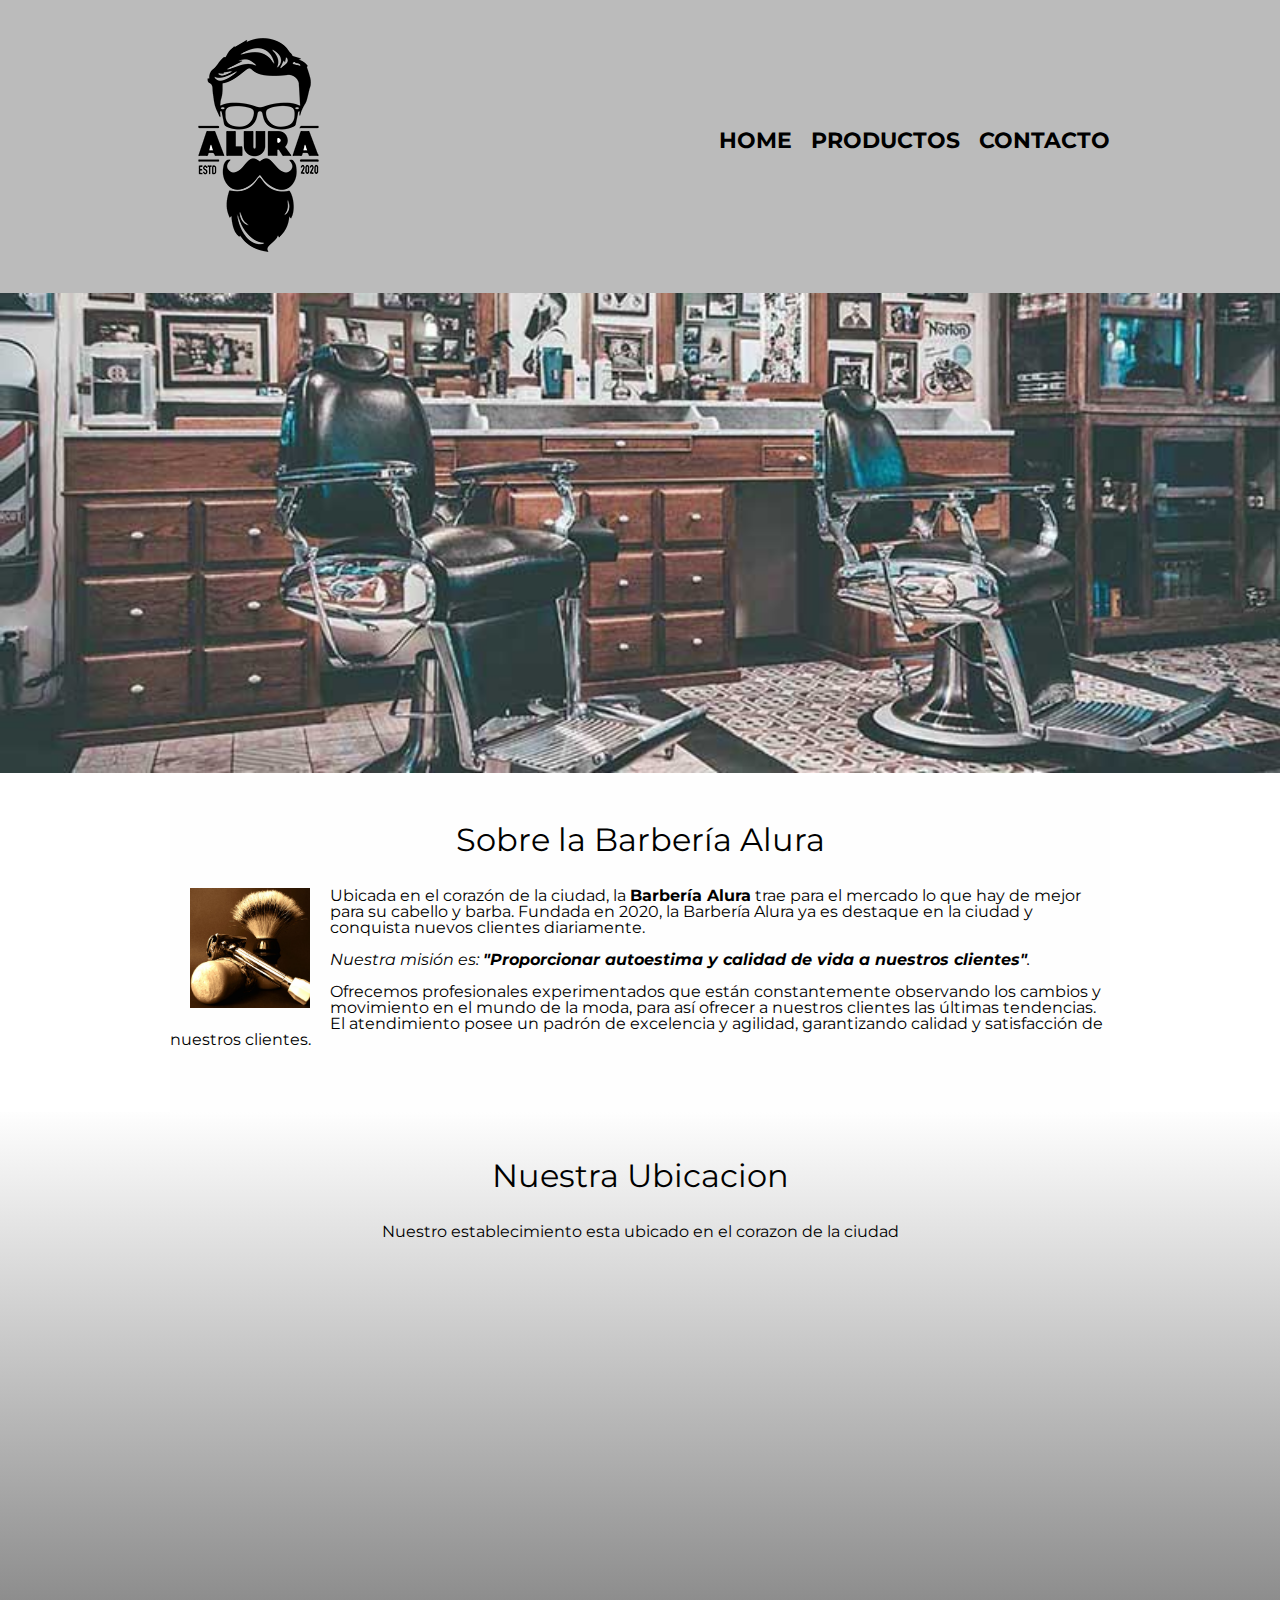
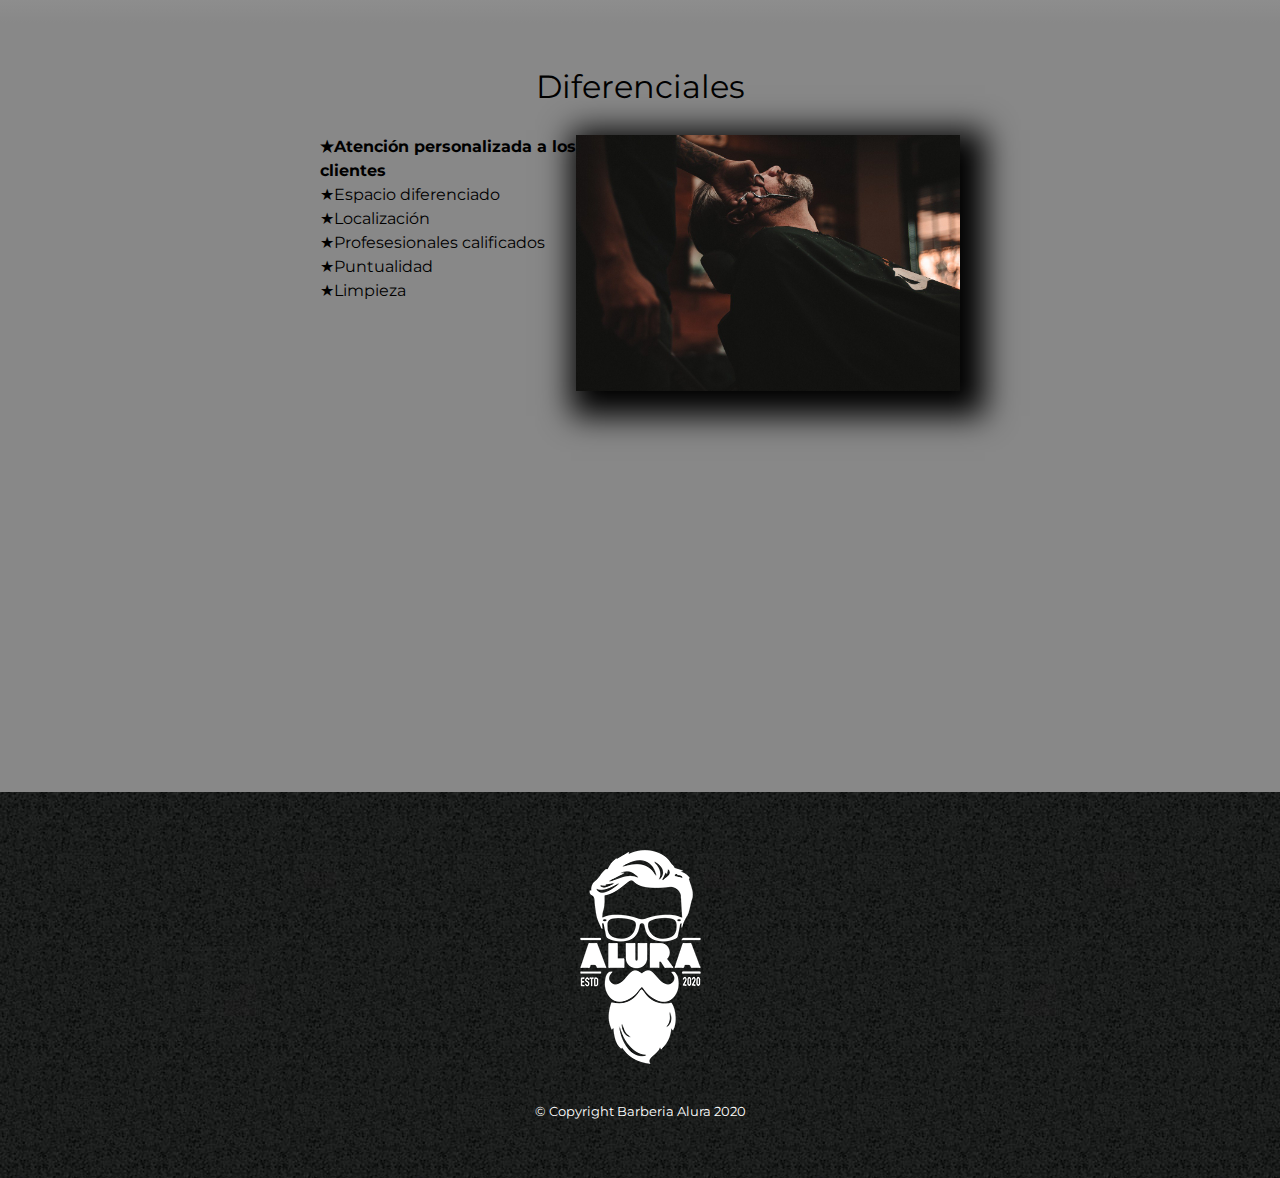
==== Curso 4/index.html @ 1746b2d9 "Creando archivo index.html con lista de cursos" ====
<!DOCTYPE html>

<html lang="es">
    
    <head>

        <meta charset="UTF-8"> 
        <meta name="viewport" content="width=device-width">
        <title>Barbería Alura</title>
        <link rel="stylesheet" href="reset.css">
        <link rel="stylesheet" href="style.css">
        <link href="https://fonts.googleapis.com/css2?family=Montserrat:wght@300&display=swap" rel="stylesheet">
    
    </head>

    <body>

        <header>
            
                
                    <div class="caja">
        
                        <h1><img src="imagenes/logo.png"></h1>
                        <nav>
                            <ul>
                                <li><a href="index.html">Home</a></li>
                                <li><a href="productos.html">Productos</a></li>
                                <li><a href="contacto.html">Contacto</a></li>
                            </ul>
                        </nav>
                    </div>
        
                </header>
        

        <img class="banner" src="banner/banner.jpg">

    <main>     
        <section class="principal">

            <h2 class="titulo-principal">Sobre la Barbería Alura</h2>

            <img class="utensilios" src="imagenes/utensilios[1].jpg" alt="Utensilios de un barbero.">

            <p>Ubicada en el corazón de la ciudad, la <strong>Barbería Alura</strong> trae para el mercado lo que hay de mejor para su cabello y barba. Fundada en 2020, la Barbería Alura ya es destaque en la ciudad y conquista nuevos clientes diariamente.</p>

            <p id="mision"><em>Nuestra misión es: <strong>"Proporcionar autoestima y calidad de vida a nuestros clientes"</strong>.</em></p>

            <p>Ofrecemos profesionales experimentados que están constantemente observando los cambios y movimiento en el mundo de la moda, para así ofrecer a nuestros clientes las últimas tendencias. El atendimiento posee un padrón de excelencia y agilidad, garantizando calidad y satisfacción de nuestros clientes.</p>
        </section>

        <section class="mapa">

            <h3 class="titulo-principal"> Nuestra Ubicacion</h3>
            <p>Nuestro establecimiento esta ubicado en el corazon de la ciudad</p>

            <div class="mapa-contenido">
                <iframe src="https://www.google.com/maps/embed?pb=!1m18!1m12!1m3!1d3656.4078405644445!2d-46.63682678460044!3d-23.589701984668835!2m3!1f0!2f0!3f0!3m2!1i1024!2i768!4f13.1!3m3!1m2!1s0x94ce5bd9bb943bf5%3A0x6f642995c970f0fe!2scaelum%20alura!5e0!3m2!1ses!2sco!4v1675053363279!5m2!1ses!2sco" width="100%" height="300" style="border:0;" allowfullscreen="" loading="lazy" referrerpolicy="no-referrer-when-downgrade"></iframe>
            </div>

        </section>

        <section class="diferenciales">

            <h3 class="titulo-principal">Diferenciales</h3>

            <div class="contenido-diferenciales">
                <ul class="lista-diferenciales">
                    <li class="items">Atención personalizada a los clientes</li>
                    <li class="items">Espacio diferenciado</li>
                    <li class="items">Localización</li>
                    <li class="items">Profesesionales calificados</li>
                    <li class="items">Puntualidad</li>
                    <li class="items">Limpieza</li>
                </ul><img src="diferenciales/diferenciales.jpg" class="imagen-diferenciales">    
            </div>
            <div class="video">

                <iframe width="100%" height="315" src="https://www.youtube.com/embed/wcVVXUV0YUY" title="YouTube video player" frameborder="0" allow="accelerometer; autoplay; clipboard-write; encrypted-media; gyroscope; picture-in-picture; web-share" allowfullscreen></iframe>
        
                </div>
        

        </section>




    </main>  

        <footer>
            <img src="imagenes/logo-blanco.png">
            <p class="copyright">&copy Copyright Barberia Alura 2020</p>
        </footer>
        
        
    </body>

    
</html>
---- Curso 4/style.css ----
body{
    font-family: 'Montserrat', sans-serif;
}
header{
    background-color: #BBBBBB;
    padding: 20px 0;
}

.caja{
    width: 940px;
    position: relative;
    margin: 0 auto;
}

nav{

    position: absolute;
    top: 110px;
    right: 0;

}

nav li{
    display: inline;
    margin: 0 0 0 15px;

}

nav a{
    text-transform: uppercase;
    color: #000000;
    font-weight: bold;
    font-size: 22px;
    text-decoration: none;

}

nav a:hover{
    color: #c78c19;
    text-decoration: underline;
    
}

.productos{
    
    width: 940px;
    margin: 0 auto;
    padding: 50px;
}

.productos li{
    display: inline-block;
    text-align: center;
    width: 30%;
    vertical-align: top;
    margin: 0 1.5%;
    padding: 30px 20px;
    box-sizing: border-box;
    border: 2px solid #000000;
    border-top-left-radius: 10px;
    border-top-right-radius: 25px;
    border-bottom-right-radius: 40px;
    border-bottom-left-radius: 50px;

    
}

.productos li:hover{
    border-color: #c78c19;
    

}

.productos li:active{
    border-color: #088c19;
}

.productos h2{
    font-size: 30px;
    font-weight: bold;
}

.productos li:hover h2{
    font-size: 33px;
}

.producto-descripcion{
    font-size: 18px;
    
}
.producto-precio{
    font-size: 20px;
    font-weight: bold;
    margin-top: 10px;
}

footer{
    text-align: center;
    background: url(imagenes/bg.jpg);
    padding: 40px;
    
}

.copyright{
    color: #FFFFFF;
    font-size: 13px;
    margin: 20px;
}




form{
    margin: 40px 0;
}

form label, form legend {
    display: block;
    font-size: 20px;
    margin: 0 0 10px;
    }

.input-padron {
    display: block;
    margin: 0 0 20px;
    padding: 10px 25px;
    width: 50%;
}

.checkbox{
    margin: 20px 0;
}

.enviar{
    width: 40%;
    padding: 15px 0;
    font-size: 18px;
    font-weight: bold;
    color: white;
    background: orange;
    border: none;
    border-radius: 5px;
    transition: 1s all;
    cursor: pointer;

}

.enviar:hover{

    background: darkorange;
    transform: scale(1.2);
}

table{
    margin: 40px 40px;
}

thead{
    background: #555555;
    color: white;
    font-weight: bold;
}

td, th{
    border: 1px solid #000000;
    padding: 8px 15px;
}

/*CSS para nuestra hombe*/

.banner{
    width: 100%;
}

.principal{
    padding: 3em 0;
    background: #FEFEFE;
    width: 940px;
    margin: 0 auto;
    
    
}

.titulo-principal{
    text-align: center;
    font-size: 2em;
    margin: 0 0 1em;
    clear: left;
}



.principal p{
    margin: 0 0 1em;
}

.principal strong {
    font-weight: bold;
}

.principal em{

    font-style: italic;
}

.utensilios {

    width: 120px;
    float: left;
    margin: 0 20px 20px;
}

.mapa {

    padding: 3em 0;
    background: linear-gradient(#fefefe, #888888 );
}

.mapa p {
    margin: 0 0 2em;
    text-align: center;
}

.mapa-contenido{
    width: 940px;
    margin: 0 auto;
}

.diferenciales {
    padding: 3em 0;
    background: #888888;
}

.contenido-diferenciales{
    width: 640px;
    margin: 0 auto;
    
}

.lista-diferenciales{
    width: 40%;
    display: inline-block;
    vertical-align: top;

}

.items{
    line-height: 1.5;
}

.items:before{
    content:"★";

}

.items:first-child{
    font-weight: bold;
}

.imagen-diferenciales {
    width: 60%;
    transition: 400ms;
    box-shadow: 10px 10px 30px 15px #000000;

}

.imagen-diferenciales:hover {
    opacity: 0.3;
    

}


.video{
    width: 560px;
    margin: 1em auto;
}

@media screen and (max-width:480px){

    h1{
        text-align: center;
    }
    nav{
        position: static;
    }

    .caja, .principal, .mapa-contenido, .contenido-diferenciales, .video{
        width: auto;

    
    }

    .lista-diferenciales, .imagen-diferenciales{
        width: 100%;
    }
}
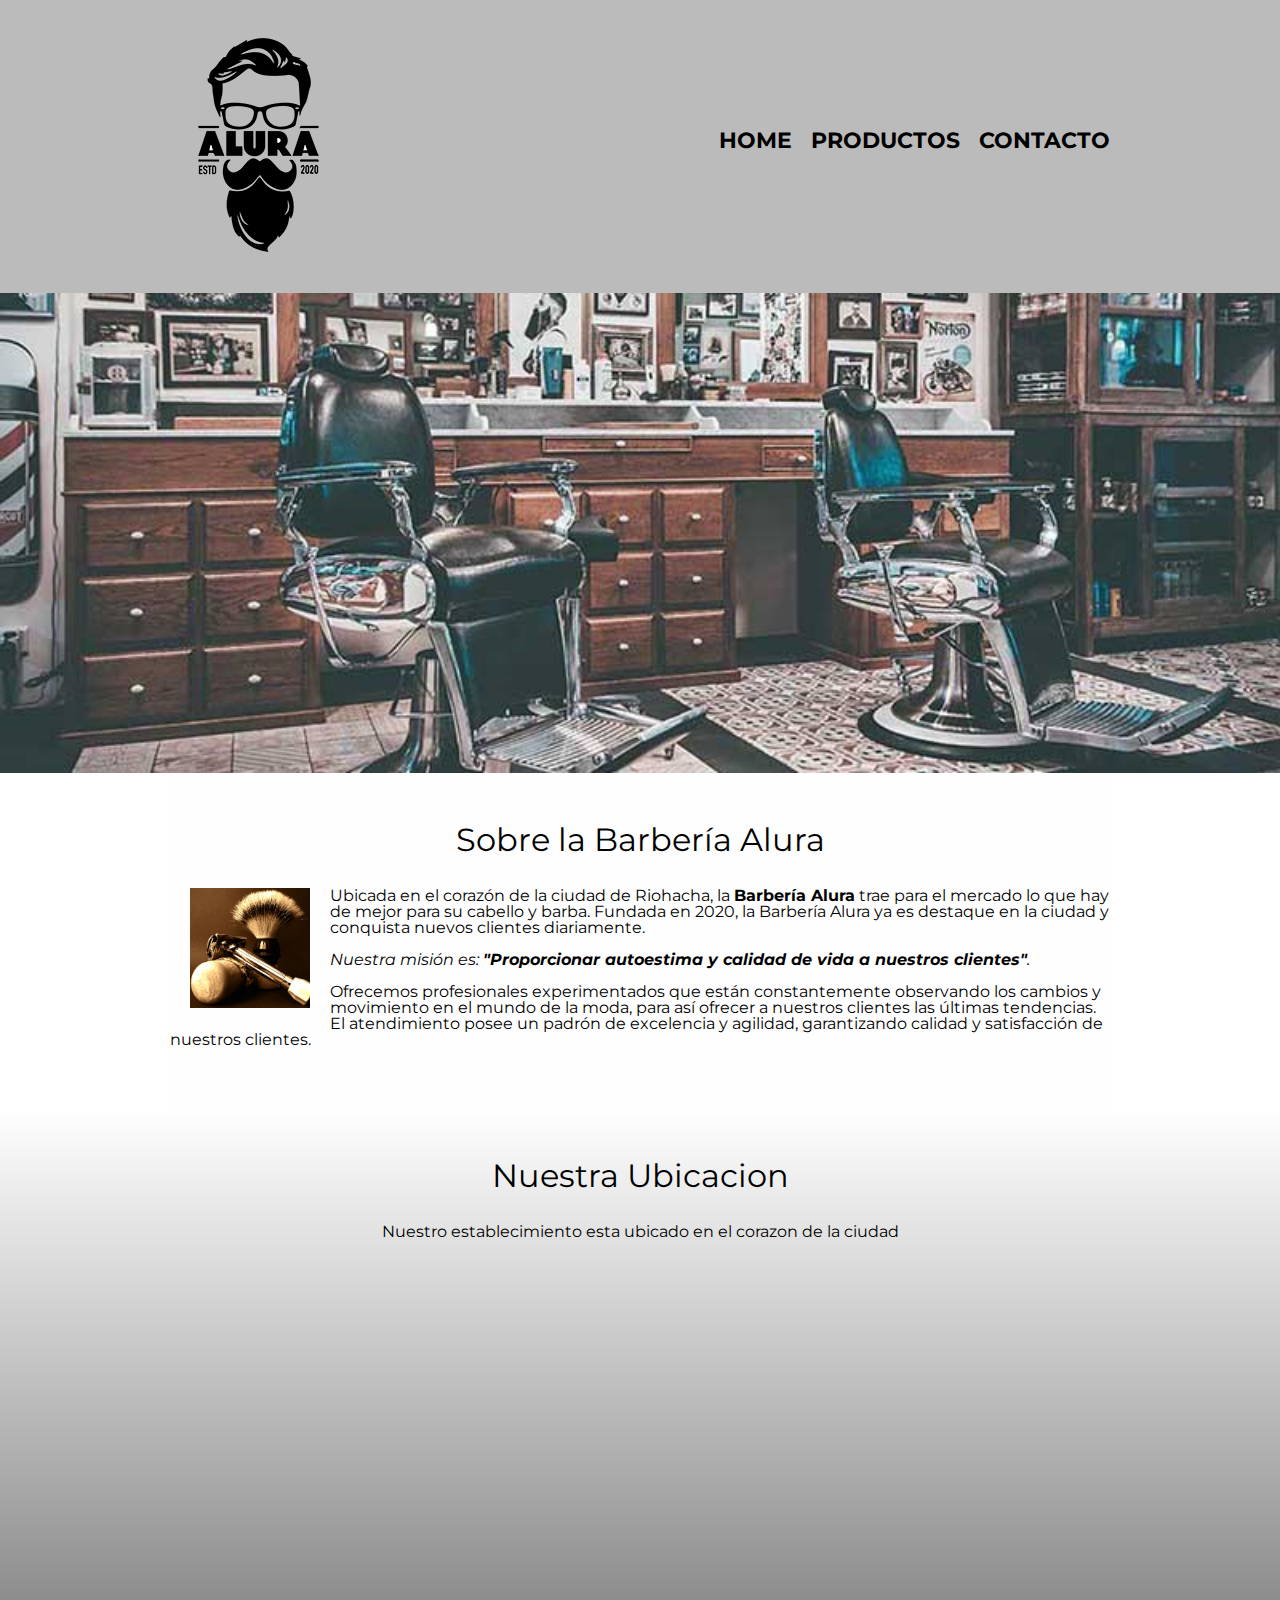
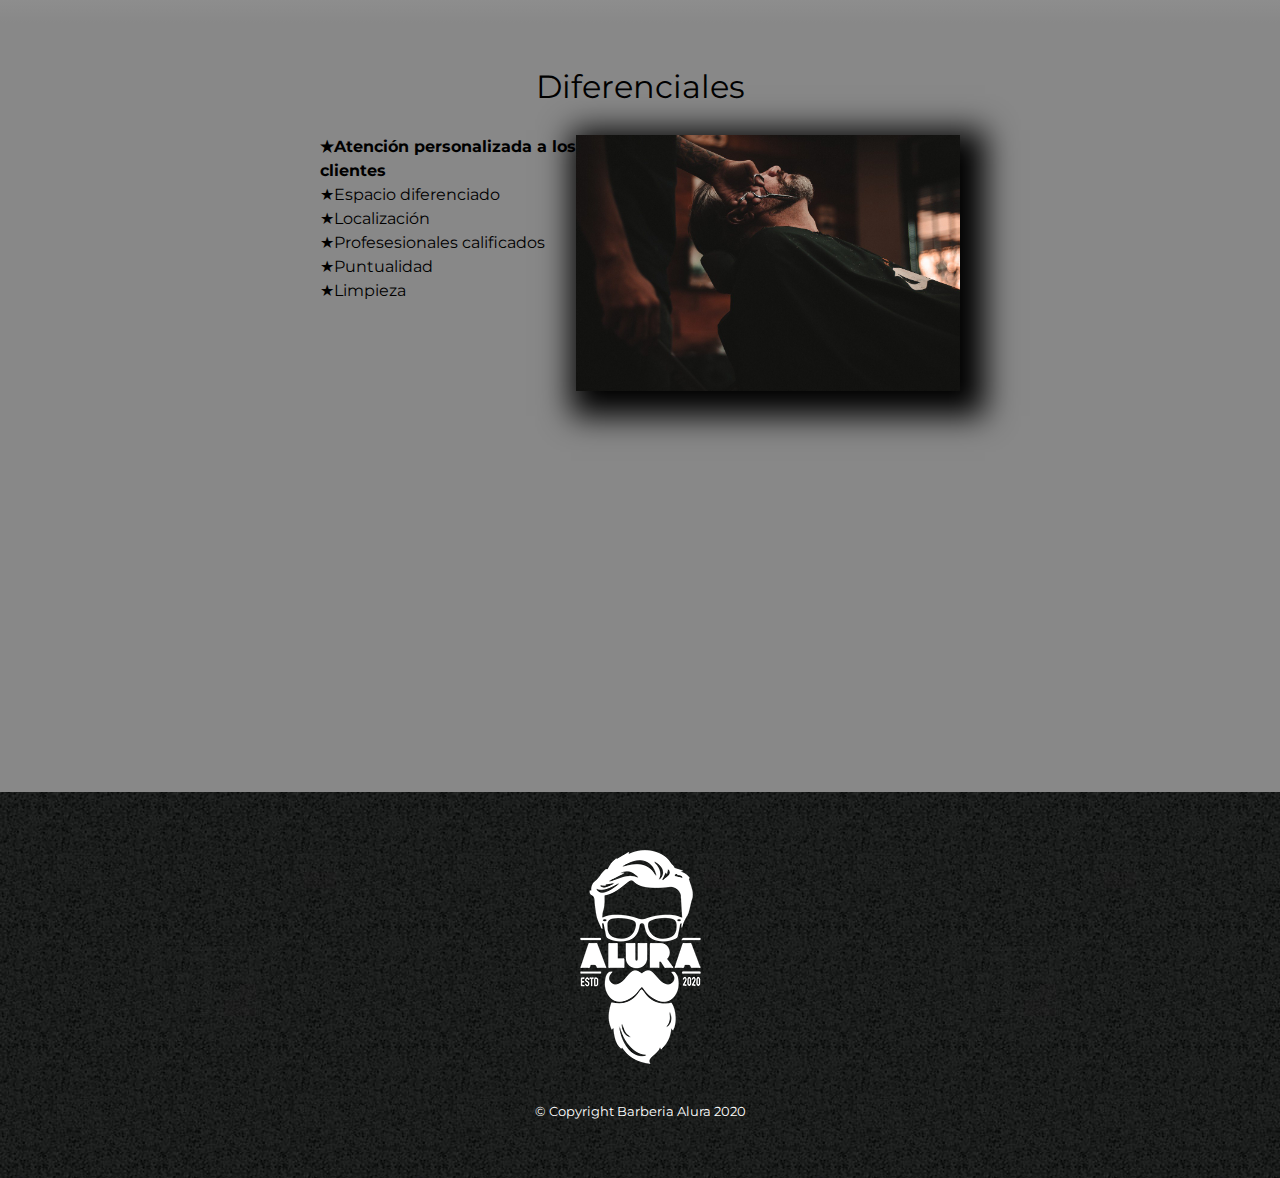
==== commit 688ff81b: "Se especifico la ubicacion de la berberia" ====
--- a/Curso 4/index.html
+++ b/Curso 4/index.html
@@ -42,7 +42,7 @@
 
             <img class="utensilios" src="imagenes/utensilios[1].jpg" alt="Utensilios de un barbero.">
 
-            <p>Ubicada en el corazón de la ciudad, la <strong>Barbería Alura</strong> trae para el mercado lo que hay de mejor para su cabello y barba. Fundada en 2020, la Barbería Alura ya es destaque en la ciudad y conquista nuevos clientes diariamente.</p>
+            <p>Ubicada en el corazón de la ciudad de Riohacha, la <strong>Barbería Alura</strong> trae para el mercado lo que hay de mejor para su cabello y barba. Fundada en 2020, la Barbería Alura ya es destaque en la ciudad y conquista nuevos clientes diariamente.</p>
 
             <p id="mision"><em>Nuestra misión es: <strong>"Proporcionar autoestima y calidad de vida a nuestros clientes"</strong>.</em></p>
 
